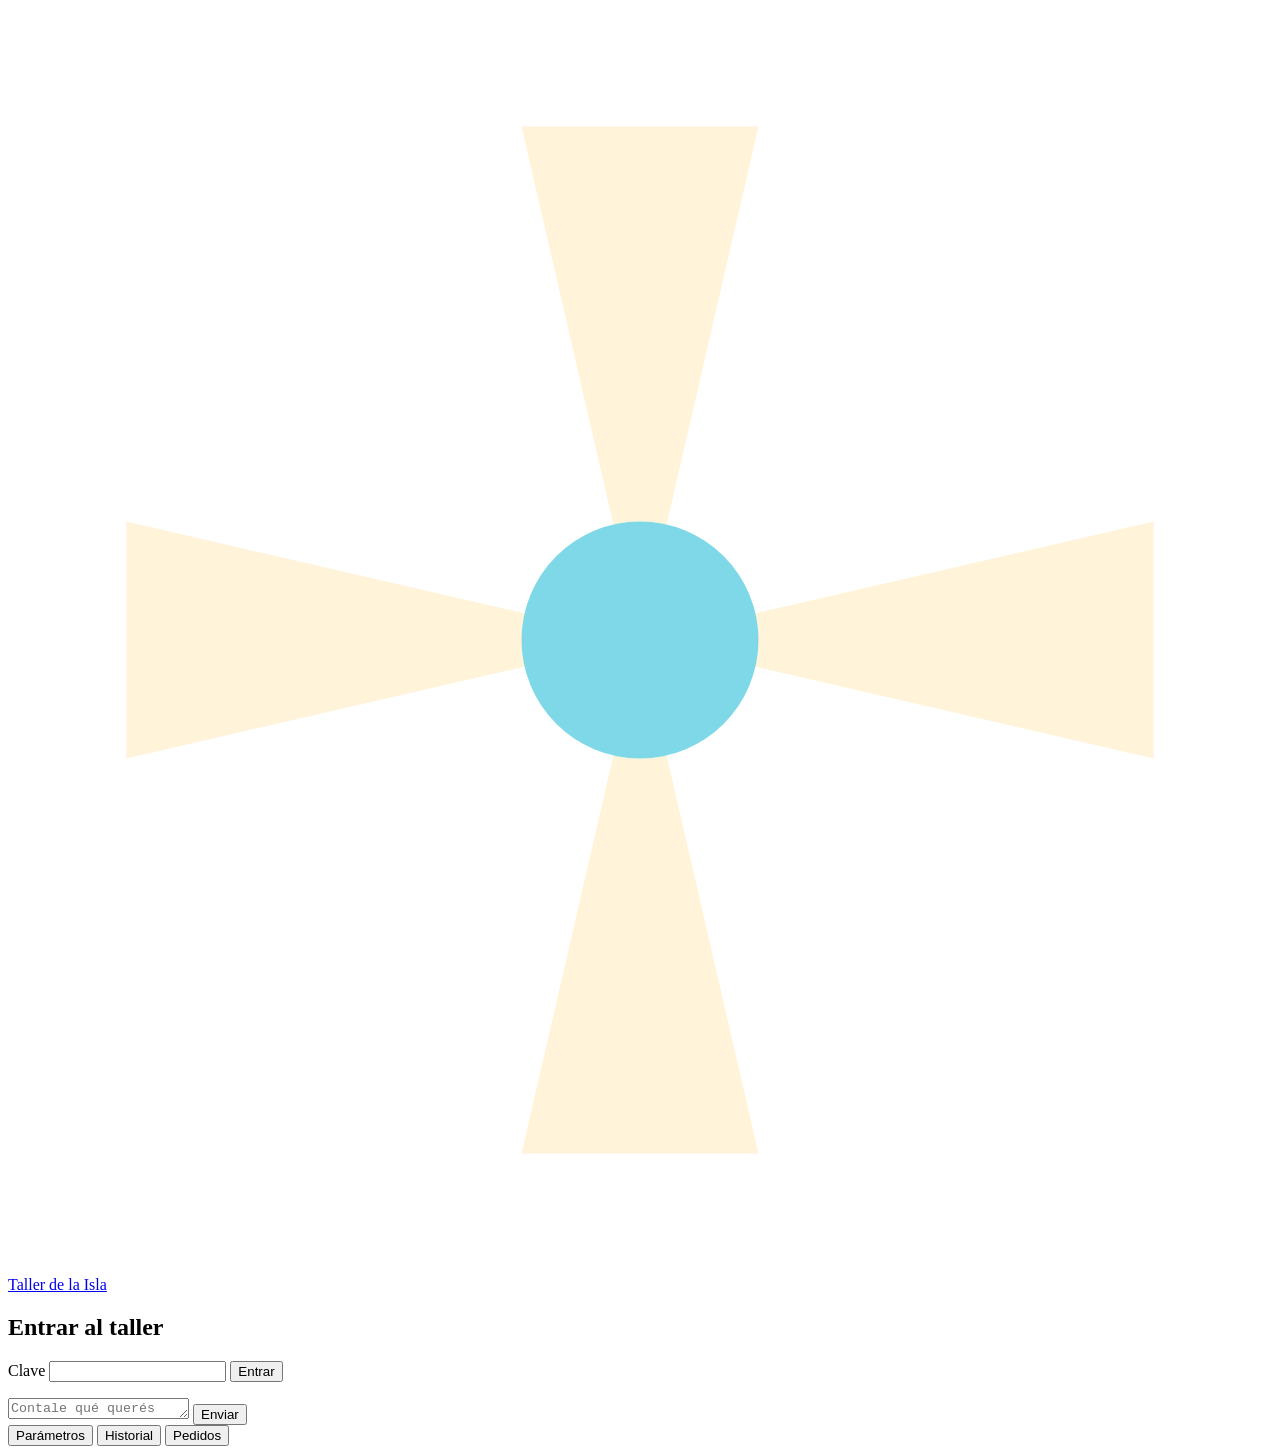
==== web/dev.html @ c10a6aa8 "Modo grupal, panel para profes, taller con IA y señas propias - /grupal: cuatro roles conectados sob" ====
<!doctype html>
<html lang="es">
<head>
<meta charset="utf-8">
<meta name="viewport" content="width=device-width,initial-scale=1">
<meta name="robots" content="noindex">
<title>Taller de la Isla</title>
<meta name="theme-color" content="#0c2730">
<link rel="icon" href="data:image/svg+xml,%3Csvg xmlns='http://www.w3.org/2000/svg' viewBox='0 0 64 64'%3E%3Ccircle cx='32' cy='32' r='30' fill='%2310303a'/%3E%3Cg fill='%23fff1d0'%3E%3Cpath d='M32 32 26 8h12z'/%3E%3Cpath d='M32 32 26 56h12z'/%3E%3Cpath d='M32 32 8 26v12z'/%3E%3Cpath d='M32 32 56 26v12z'/%3E%3C/g%3E%3Ccircle cx='32' cy='32' r='6' fill='%237fd8e8'/%3E%3C/svg%3E">
<link rel="preconnect" href="https://fonts.googleapis.com">
<link rel="preconnect" href="https://fonts.gstatic.com" crossorigin>
<link href="https://fonts.googleapis.com/css2?family=Figtree:wght@400;500;600;700;800&family=Fraunces:opsz,wght,SOFT@9..144,500..900,100&display=swap" rel="stylesheet">
<link rel="stylesheet" href="/panel.css">
</head>
<body>
<div class="wrap">
  <header class="top">
    <a class="logo" href="/"><svg viewBox="0 0 64 64" aria-hidden="true"><g fill="#fff4d9"><path d="M32 32 26 6h12z"/><path d="M32 32 26 58h12z"/><path d="M32 32 6 26v12z"/><path d="M32 32 58 26v12z"/></g><circle cx="32" cy="32" r="6" fill="#7fd8e8"/></svg>Taller de la Isla</a>
    <span class="muted" id="stats"></span>
  </header>

  <form id="vLogin" class="card login rise hidden">
    <h2>Entrar al taller</h2>
    <label class="label" for="clave">Clave</label>
    <input id="clave" type="password" autocomplete="current-password" required>
    <button class="btn primary" type="submit">Entrar</button>
    <p class="err" id="loginErr" role="alert"></p>
  </form>

  <main id="vDev" class="dev-grid hidden rise">
    <section class="card chat" aria-label="Chat con la IA">
      <div id="log" aria-live="polite"></div>
      <form id="chatForm">
        <textarea id="chatInput" rows="1" placeholder="Contale qué querés corregir…" aria-label="Mensaje"></textarea>
        <button class="btn primary" id="btnSend" type="submit">Enviar</button>
      </form>
    </section>
    <aside class="card side">
      <div class="tabs" role="tablist">
        <button type="button" data-tab="cfg" class="on">Parámetros</button>
        <button type="button" data-tab="hist">Historial</button>
        <button type="button" data-tab="req">Pedidos</button>
      </div>
      <div id="tabCfg"></div>
      <div id="tabHist" class="hidden"></div>
      <div id="tabReq" class="hidden"></div>
    </aside>
  </main>
</div>
<script src="/dev.js"></script>
</body>
</html>
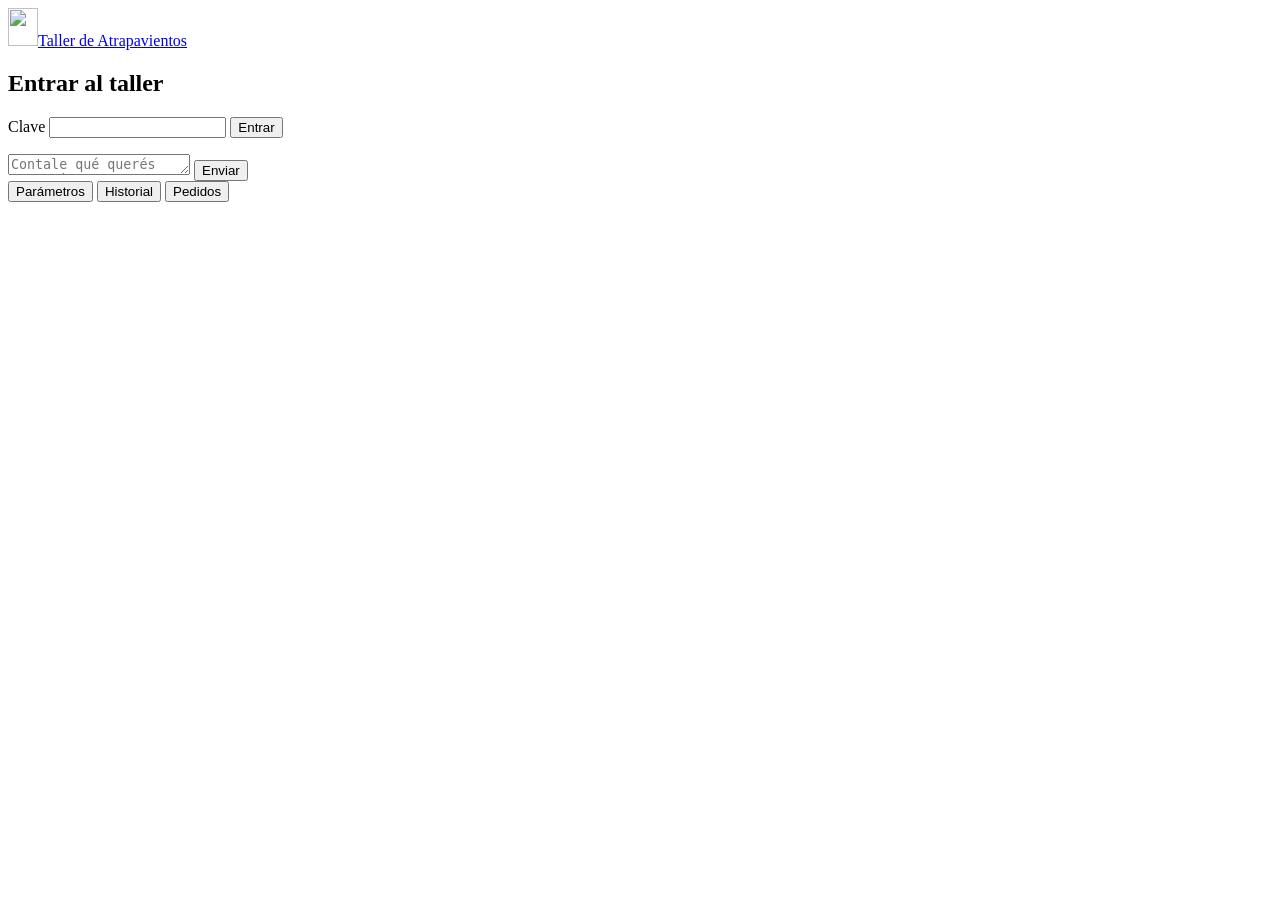
==== commit bec1dbfc: "Atrapavientos: modo de a dos, nuevo nombre y créditos - /atrapavientos: Director del Molino y Anunci" ====
--- a/web/dev.html
+++ b/web/dev.html
@@ -4,9 +4,9 @@
 <meta charset="utf-8">
 <meta name="viewport" content="width=device-width,initial-scale=1">
 <meta name="robots" content="noindex">
-<title>Taller de la Isla</title>
+<title>Taller de Atrapavientos</title>
 <meta name="theme-color" content="#0c2730">
-<link rel="icon" href="data:image/svg+xml,%3Csvg xmlns='http://www.w3.org/2000/svg' viewBox='0 0 64 64'%3E%3Ccircle cx='32' cy='32' r='30' fill='%2310303a'/%3E%3Cg fill='%23fff1d0'%3E%3Cpath d='M32 32 26 8h12z'/%3E%3Cpath d='M32 32 26 56h12z'/%3E%3Cpath d='M32 32 8 26v12z'/%3E%3Cpath d='M32 32 56 26v12z'/%3E%3C/g%3E%3Ccircle cx='32' cy='32' r='6' fill='%237fd8e8'/%3E%3C/svg%3E">
+<link rel="icon" href="/northfield.png">
 <link rel="preconnect" href="https://fonts.googleapis.com">
 <link rel="preconnect" href="https://fonts.gstatic.com" crossorigin>
 <link href="https://fonts.googleapis.com/css2?family=Figtree:wght@400;500;600;700;800&family=Fraunces:opsz,wght,SOFT@9..144,500..900,100&display=swap" rel="stylesheet">
@@ -15,7 +15,7 @@
 <body>
 <div class="wrap">
   <header class="top">
-    <a class="logo" href="/"><svg viewBox="0 0 64 64" aria-hidden="true"><g fill="#fff4d9"><path d="M32 32 26 6h12z"/><path d="M32 32 26 58h12z"/><path d="M32 32 6 26v12z"/><path d="M32 32 58 26v12z"/></g><circle cx="32" cy="32" r="6" fill="#7fd8e8"/></svg>Taller de la Isla</a>
+    <a class="logo" href="/"><img src="/northfield.png" alt="" width="30" height="38">Taller de Atrapavientos</a>
     <span class="muted" id="stats"></span>
   </header>
 
